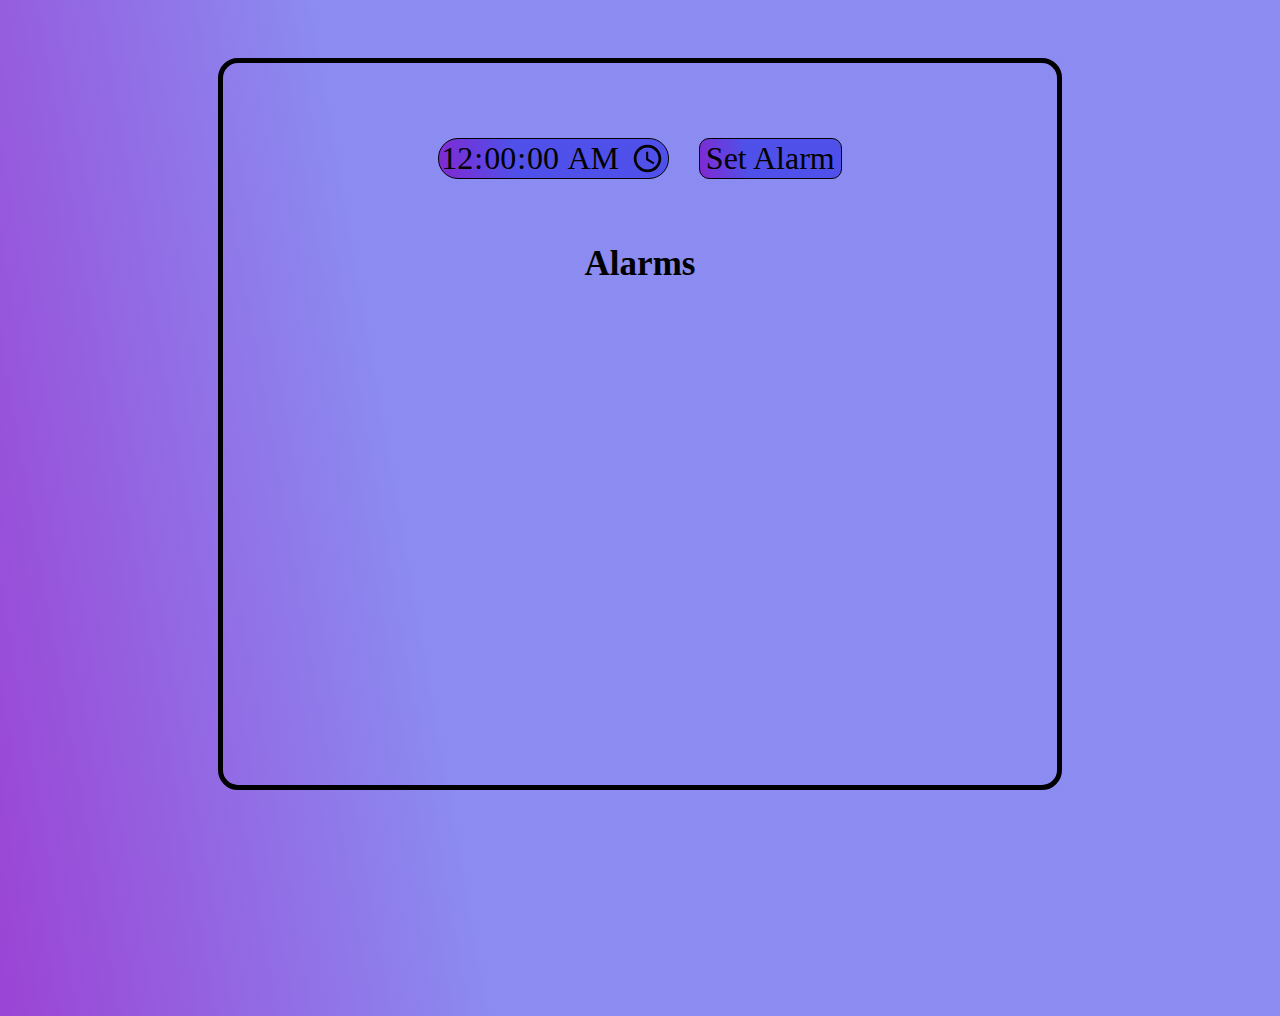
==== index.html @ 5cf6187e "Add files via upload" ====
<!DOCTYPE html>
<html lang="en">
<head>
    <meta charset="UTF-8">
    <meta http-equiv="X-UA-Compatible" content="IE=edge">
    <meta name="viewport" content="width=device-width, initial-scale=1.0">
    <title>Alarm clock</title>
    <link rel="stylesheet" href="style.css"/>
    
</head>
<body>
    
    <div id="alarmpopup" class="popup off">
        <h1>Alarm </h1>
        <button class="stop"  onclick="stop()" > Stop </button>
    </div>
    <div id="container">
        
        
        <h1 id="current-time" ></h1>
        <div id="setAlarm">
            <input id="hr" placeholder="hr" step="1" type="time" value="00:00:00"/>
            <button  onclick="setAlarm()">Set Alarm</button>
        </div>
        <div class="alrmCont">

            <h3>Alarms</h3>
            <div id = "alarm-array">
                
                
            </div>
        </div>
        
        

    </div>
    <script src = "index.js"></script>
</body>
</html>
---- style.css ----
body{
    background: rgb(125,11,200);
    background: linear-gradient(80deg, rgba(125,11,200,0.768032212885154) 0%, rgba(17,18,226,0.48792016806722693) 34%);
    text-align: center;
    height: 100vh;
    padding: 50px;
}

h1{
    text-decoration: underline;
    
}
h3{
    font-family: cursive;
    font-size: 35px;
}
#container{
    display: flex;
    flex-direction: column;
    gap: 30px;
    border: 5px solid black;
    border-radius:20px ;
    margin: auto 10rem;
    min-height: 80vh;
    padding-top: 2px;
}
#setAlarm{
    display: flex;
    gap: 30px;
    justify-content: center;
}
#setAlarm>input{
    background: rgb(125,11,200);
background: linear-gradient(80deg, rgba(125,11,200,0.768032212885154) 0%, rgba(17,18,226,0.48792016806722693) 34%);
    font-weight: 500;
    font-size: 2rem;
    font-family: fantasy;
    border: 1px solid black;
    border-radius:20px ;
}
#setAlarm>button{
    background: rgb(125,11,200);
background: linear-gradient(80deg, rgba(125,11,200,0.768032212885154) 0%, rgba(17,18,226,0.48792016806722693) 34%);
    font-weight: 500;
    font-size: 2rem;
    border: 1px solid black;
    font-family: fantasy;
    border-radius:10px ;
}
.alrm-container{
   
    display: flex;
    align-items: center;
    gap: 20px;
}
.alrmCont{
    display: flex;
    flex-direction: column;
    align-self: center;
    padding: 0 2rem;
    gap: 10px;
   
}

.popup{
    background: rgb(125,11,200);
    background: linear-gradient(80deg, rgba(125,11,200,0.768032212885154) 0%, rgba(17,18,226,0.48792016806722693) 34%);
    position: fixed;
    top: 50%;
    left: 50%;
    background-color: rgb(196, 196, 196);
    padding: 20vw;
    border-radius: 20px;
    transform: translate(-50%, -50%);
    
}

.off{
    visibility: hidden;
}
.stop{
    padding: 20px 30px;
    border: 1px solid black;
    border-radius:20px ;
}
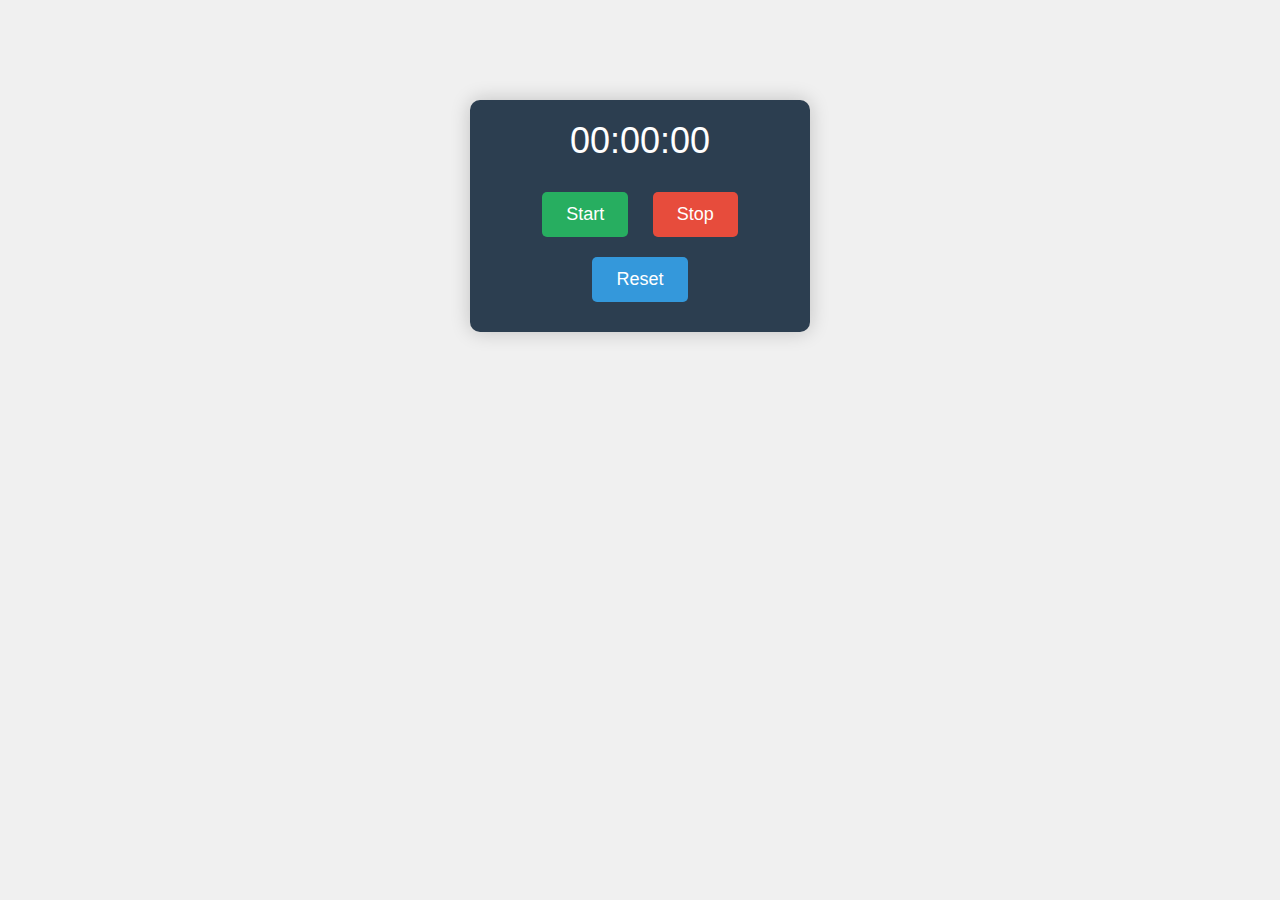
==== commit 64c36c82: "Add files via upload" ====
--- a/index.html
+++ b/index.html
@@ -1,39 +1,18 @@
 <!DOCTYPE html>
 <html lang="en">
 <head>
-    <meta charset="UTF-8">
-    <meta http-equiv="X-UA-Compatible" content="IE=edge">
-    <meta name="viewport" content="width=device-width, initial-scale=1.0">
-    <title>Alarm clock</title>
-    <link rel="stylesheet" href="style.css"/>
-    
+  <meta charset="UTF-8">
+  <meta name="viewport" content="width=device-width, initial-scale=1.0">
+  <link rel="stylesheet" href="styles.css">
+  <title>Stopwatch App</title>
 </head>
 <body>
-    
-    <div id="alarmpopup" class="popup off">
-        <h1>Alarm </h1>
-        <button class="stop"  onclick="stop()" > Stop </button>
-    </div>
-    <div id="container">
-        
-        
-        <h1 id="current-time" ></h1>
-        <div id="setAlarm">
-            <input id="hr" placeholder="hr" step="1" type="time" value="00:00:00"/>
-            <button  onclick="setAlarm()">Set Alarm</button>
-        </div>
-        <div class="alrmCont">
-
-            <h3>Alarms</h3>
-            <div id = "alarm-array">
-                
-                
-            </div>
-        </div>
-        
-        
-
-    </div>
-    <script src = "index.js"></script>
+  <div class="stopwatch">
+    <div class="display">00:00:00</div>
+    <button id="start" class="start">Start</button>
+    <button id="stop" class="stop">Stop</button>
+    <button id="reset" class="reset">Reset</button>
+  </div>
+  <script src="script.js"></script>
 </body>
 </html>
--- a/styles.css
+++ b/styles.css
@@ -0,0 +1,52 @@
+body {
+  font-family: Arial, sans-serif;
+  text-align: center;
+  background-color: #f0f0f0;
+}
+
+.stopwatch {
+  background-color: #2c3e50; /* Dark background color */
+  border-radius: 10px;
+  padding: 20px;
+  box-shadow: 0px 0px 20px rgba(0, 0, 0, 0.2); /* Slightly larger shadow */
+  margin: 100px auto;
+  width: 300px;
+  color: white; /* Text color for the stopwatch */
+}
+
+.display {
+  font-size: 36px;
+  margin-bottom: 20px;
+}
+
+button {
+  padding: 12px 24px;
+  font-size: 18px;
+  cursor: pointer;
+  margin: 10px;
+  border: none;
+  border-radius: 5px;
+  transition: background-color 0.3s, color 0.3s; /* Smooth transitions */
+}
+
+button.start {
+  background-color: #27ae60; /* Green for start button */
+  color: white;
+}
+
+button.stop {
+  background-color: #e74c3c; /* Red for stop button */
+  color: white;
+}
+
+button.reset {
+  background-color: #3498db; /* Blue for reset button */
+  color: white;
+}
+
+/* Apply white text and blueviolet background to the dark class */
+.dark {
+  color: white; /* Set the text color to white */
+  background-color: blueviolet;
+}
+
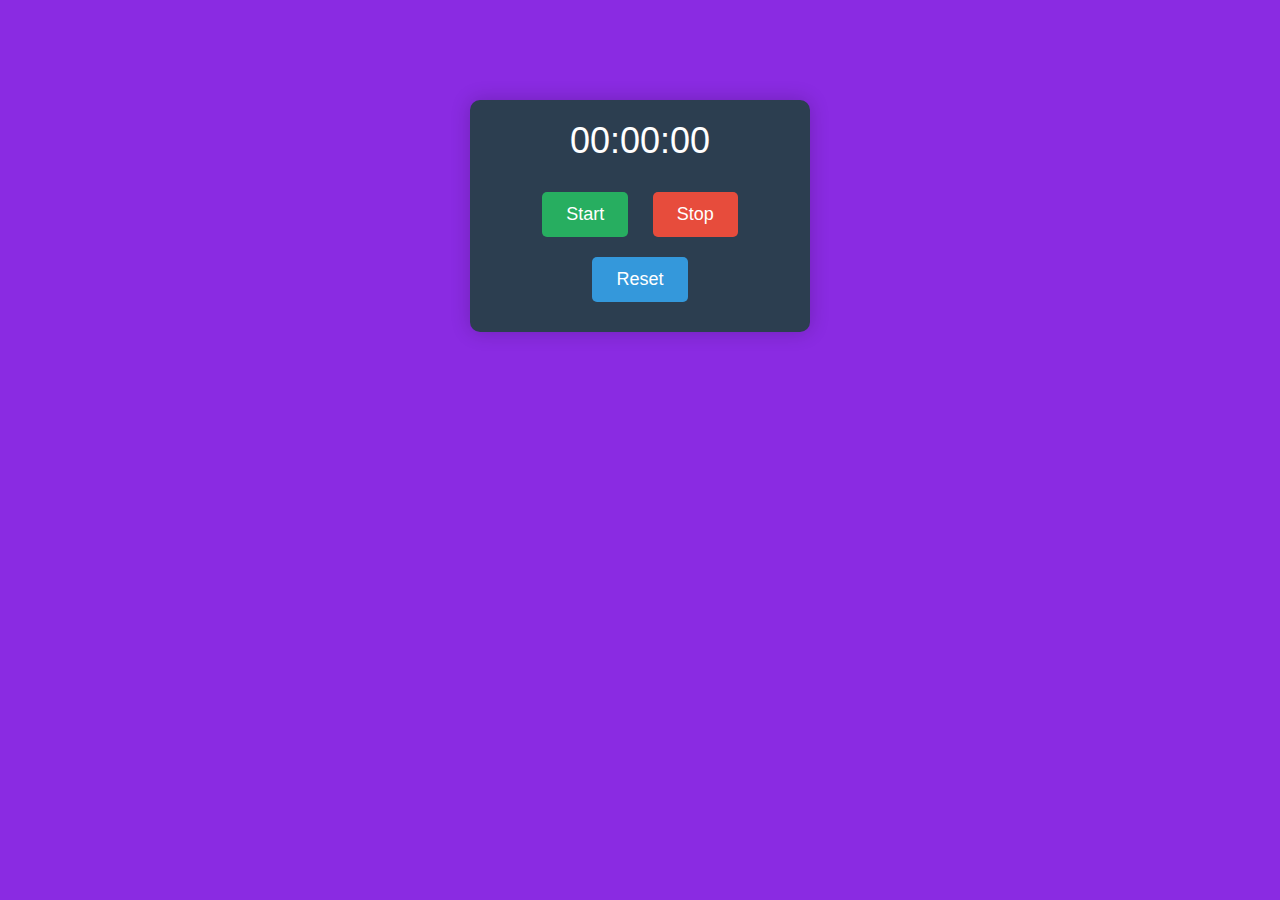
==== commit 7923cede: "Update index.html" ====
--- a/index.html
+++ b/index.html
@@ -6,7 +6,7 @@
   <link rel="stylesheet" href="styles.css">
   <title>Stopwatch App</title>
 </head>
-<body>
+<body class="dark">
   <div class="stopwatch">
     <div class="display">00:00:00</div>
     <button id="start" class="start">Start</button>
